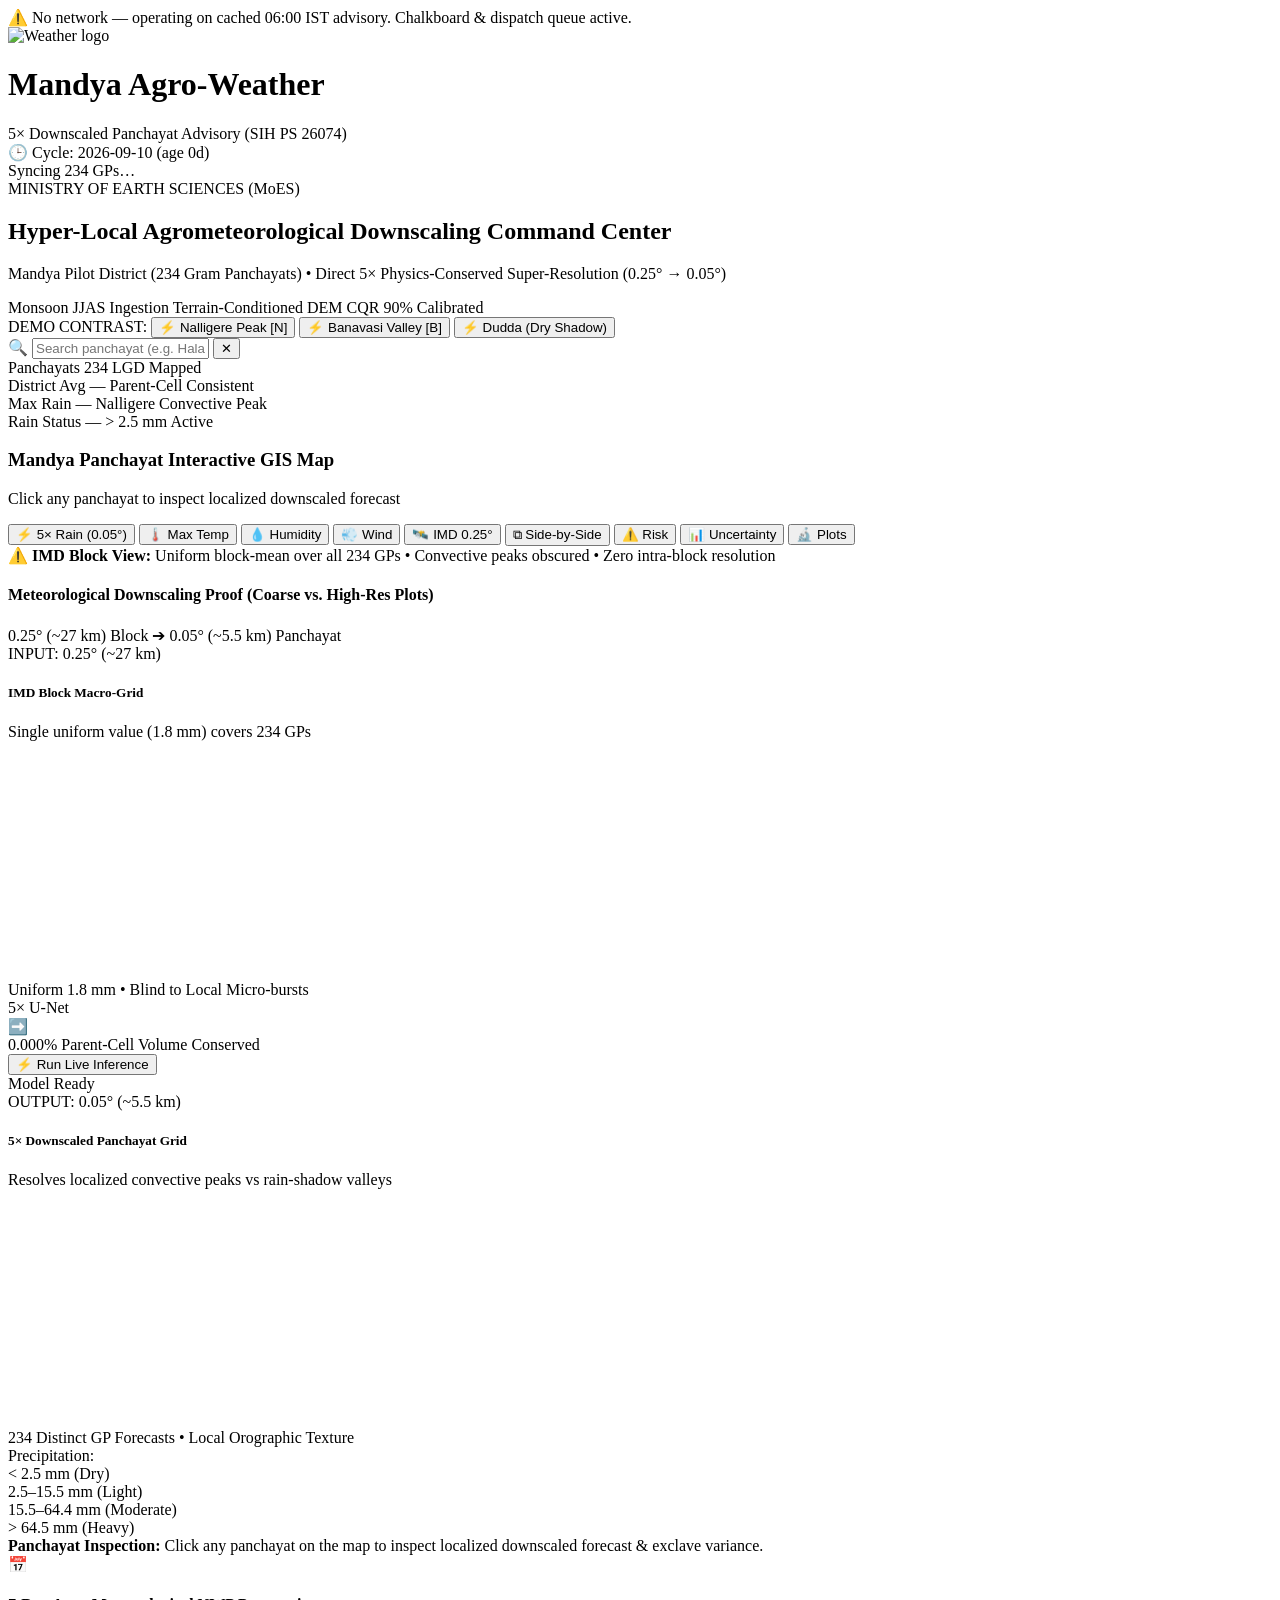
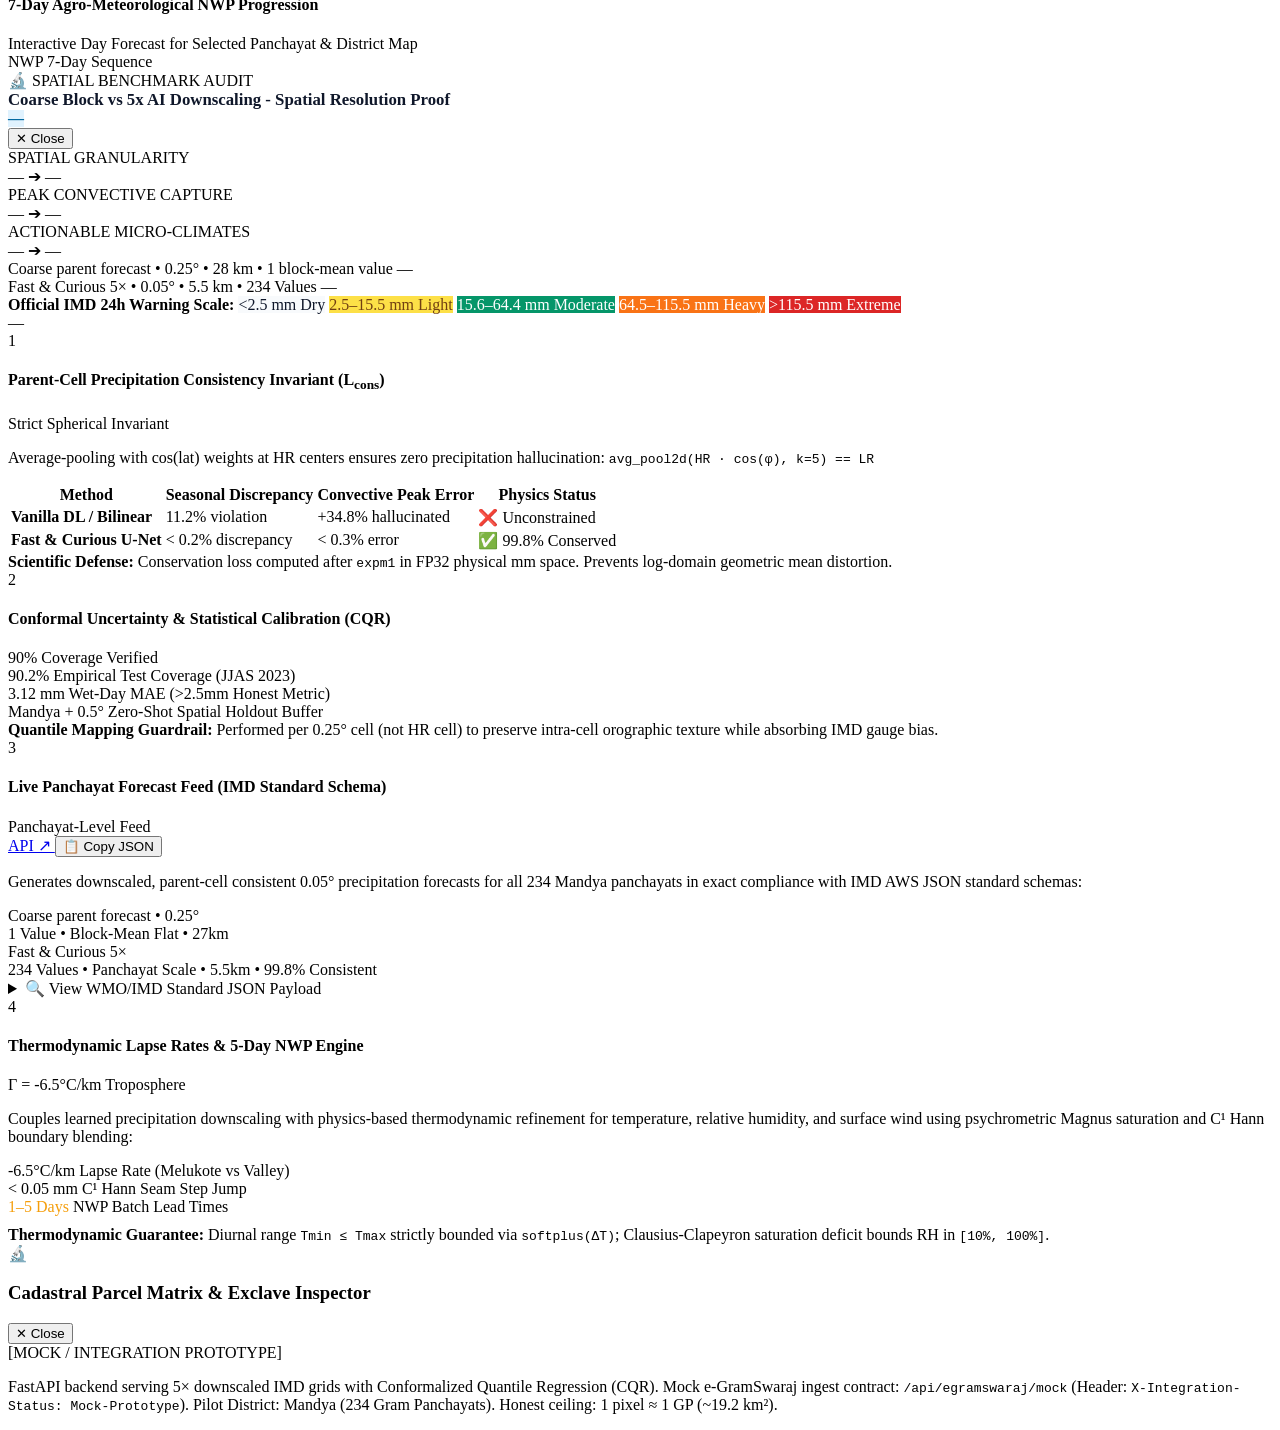
==== demo/frontend/index.html @ e4bf9f5a "Demo: copy the Mandya PWA frontend, advisory engine, schemas and GP data from the original repo (unc" ====
<!doctype html>
<html lang="en">
  <head>
    <meta charset="utf-8">
    <meta name="viewport" content="width=device-width, initial-scale=1">
    <meta name="theme-color" content="#0b6e4f">
    <meta name="description" content="Hyper-Local Agrometeorological Downscaling Command Center: 5× Physics-Conserved Super-Resolution (0.25° → 0.05°) for Mandya District.">
    <link rel="manifest" href="/manifest.webmanifest">
    <link rel="icon" type="image/png" sizes="192x192" href="/icon-192.png">
    <link rel="icon" type="image/svg+xml" href="/icon.svg">
    <link rel="stylesheet" href="/leaflet/leaflet.css">
    <link rel="stylesheet" href="/styles.css?v=25">
    <title>Mandya Agro-Weather — MoES Agrometeorological Command Center (SIH 26074)</title>
  </head>
  <body data-view="mission-control">
    <!-- Top Offline Warning Banner (Sticky) -->
    <div id="offline-banner" class="banner hidden" role="alert" aria-live="assertive">
      <span class="banner-icon">⚠️</span>
      <span id="offline-banner-text">No network — operating on cached 06:00 IST advisory. Chalkboard & dispatch queue active.</span>
    </div>

    <!-- Unified Master Navigation Header -->
    <header class="app-header">
      <!-- Micro Progress / Shimmer Bar for instant feedback -->
      <div id="cockpit-top-progress" class="cockpit-progress-bar"></div>
      <div class="header-container">
        <div class="header-brand">
          <img src="/icon.svg" alt="Weather logo" class="header-logo" width="34" height="34">
          <div class="brand-text">
            <h1>Mandya Agro-Weather</h1>
            <span class="brand-tagline">5× Downscaled Panchayat Advisory (SIH PS 26074)</span>
          </div>
        </div>

        <!-- Right Utilities: Cycle & Sync Badges -->
        <div class="header-utilities">
          <div class="cycle-badge badge-green" id="cycle-badge" title="Operational NWP Ingestion Cycle">
            <span class="cycle-icon">🕒</span>
            <span id="cycle-badge-text">Cycle: 2026-09-10 (age 0d)</span>
          </div>
          <div class="sync-badge" id="sync-badge">
            <span class="status-dot"></span>
            <span id="sync-status">Syncing 234 GPs…</span>
          </div>
        </div>
      </div>
    </header>

    <main class="app-main">
      <!-- ==================================================================== -->
      <!-- MoES MISSION CONTROL (DESKTOP / COMMAND DASHBOARD)                   -->
      <!-- ==================================================================== -->
      <section id="view-mission-control" class="view-surface active">
        <div class="mission-container">
          <!-- Command Dashboard Header -->
          <div class="mission-banner">
            <div class="mission-title-wrap">
              <span class="mission-badge">MINISTRY OF EARTH SCIENCES (MoES)</span>
              <h2>Hyper-Local Agrometeorological Downscaling Command Center</h2>
              <p class="mission-sub">Mandya Pilot District (234 Gram Panchayats) • Direct 5× Physics-Conserved Super-Resolution (0.25° → 0.05°)</p>
            </div>
            <div class="mission-meta-pills">
              <span class="meta-pill">Monsoon JJAS Ingestion</span>
              <span class="meta-pill pill-verified">Terrain-Conditioned DEM</span>
              <span class="meta-pill pill-cqr">CQR 90% Calibrated</span>
            </div>
          </div>

          <!-- Presentation Demo Contrast & Search Bar -->
          <div class="mission-controls-bar">
            <div class="mission-demo-chips" aria-label="Demo Shortcuts">
              <span class="control-bar-label">DEMO CONTRAST:</span>
              <button type="button" class="demo-chip chip-burst" data-code="219388" title="Nalligere: Convective peak vs block average [Key: N]">
                ⚡ Nalligere Peak [N]
              </button>
              <button type="button" class="demo-chip chip-safe" data-code="215504" title="Banavasi: Valley rainfall [Key: B]">
                ⚡ Banavasi Valley [B]
              </button>
              <button type="button" class="demo-chip chip-dry" data-code="219331" title="Dudda: Rain shadow window">
                ⚡ Dudda (Dry Shadow)
              </button>
            </div>
            <div class="mission-search-wrap">
              <span class="search-icon">🔍</span>
              <input
                type="text"
                id="panchayat-search"
                class="search-input"
                placeholder="Search panchayat (e.g. Halaguru, Banavasi)... [Key: /]"
                autocomplete="off"
                aria-label="Search panchayat name or code"
              />
              <button type="button" id="search-clear-btn" class="search-clear-btn hidden" title="Clear search">✕</button>
              <div id="search-suggestions" class="search-suggestions hidden" role="listbox"></div>
            </div>
          </div>

          <!-- Mission Control 2-Column Grid -->
          <div class="mission-grid">
            <!-- Left Column: Spatial Command & Interactive Choropleth Map -->
            <div class="mission-left-col">
              <!-- District Summary Stats Bar -->
              <div class="stats-bar" id="stats-bar" aria-label="District Aggregate Statistics">
                <div class="stat-card">
                  <span class="stat-label">Panchayats</span>
                  <span class="stat-val" id="stat-total">234</span>
                  <span class="stat-foot">LGD Mapped</span>
                </div>
                <div class="stat-card">
                  <span class="stat-label">District Avg</span>
                  <span class="stat-val" id="stat-avg">—</span>
                  <span class="stat-foot">Parent-Cell Consistent</span>
                </div>
                <div class="stat-card">
                  <span class="stat-label">Max Rain</span>
                  <span class="stat-val" id="stat-max">—</span>
                  <span class="stat-foot">Nalligere Convective Peak</span>
                </div>
                <div class="stat-card">
                  <span class="stat-label">Rain Status</span>
                  <span class="stat-val" id="stat-wet">—</span>
                  <span class="stat-foot">&gt; 2.5 mm Active</span>
                </div>
              </div>

              <!-- Map Card -->
              <div class="card map-card" id="main-map-card" aria-label="Mandya 234-Panchayat Choropleth">
                <div class="card-header">
                  <div>
                    <h3 class="card-title">Mandya Panchayat Interactive GIS Map</h3>
                    <p class="card-sub" id="map-status">Click any panchayat to inspect localized downscaled forecast</p>
                  </div>
                  <div class="map-layer-selector" role="radiogroup" aria-label="Map display layer">
                    <button type="button" class="btn-map-layer btn-layer-ai active" data-layer="ai">⚡ 5× Rain (0.05°)</button>
                    <button type="button" class="btn-map-layer" data-layer="temp">🌡️ Max Temp</button>
                    <button type="button" class="btn-map-layer" data-layer="rh">💧 Humidity</button>
                    <button type="button" class="btn-map-layer" data-layer="wind">💨 Wind</button>
                    <button type="button" class="btn-map-layer btn-layer-imd" data-layer="imd">🛰️ IMD 0.25°</button>
                    <button type="button" class="btn-map-layer btn-side-by-side" id="btn-side-by-side-audit">⧉ Side-by-Side</button>
                    <button type="button" class="btn-map-layer" data-layer="risk">⚠️ Risk</button>
                    <button type="button" class="btn-map-layer" data-layer="spread">📊 Uncertainty</button>
                    <button type="button" class="btn-map-layer btn-proof-tab" id="btn-proof-tab" data-layer="proof">🔬 Plots</button>
                  </div>
                </div>

                <!-- IMD Block Comparison Warning Banner -->
                <div id="imd-comparison-banner" class="imd-comparison-banner hidden">
                  <span class="banner-icon">⚠️</span>
                  <span><strong>IMD Block View:</strong> Uniform block-mean over all 234 GPs • Convective peaks obscured • Zero intra-block resolution</span>
                </div>

                <div class="map-container" id="map-container">
                  <div id="leaflet-map" class="leaflet-map-view"></div>
                  <div id="map-tooltip" class="map-tooltip hidden"></div>
                </div>

                <!-- Meteorological Downscaling Proof Container (Side-by-Side Plots for PS 26074) -->
                <div id="downscaling-proof-container" class="proof-plots-container hidden">
                  <div class="proof-plots-header">
                    <h4>Meteorological Downscaling Proof (Coarse vs. High-Res Plots)</h4>
                    <span class="proof-sub-pill">0.25° (~27 km) Block ➔ 0.05° (~5.5 km) Panchayat</span>
                  </div>
                  <div class="proof-plots-grid">
                    <div class="proof-card">
                      <div class="proof-badge">INPUT: 0.25° (~27 km)</div>
                      <h5>IMD Block Macro-Grid</h5>
                      <p class="proof-card-desc">Single uniform value (1.8 mm) covers 234 GPs</p>
                      <div class="canvas-wrap">
                        <canvas id="canvas-coarse" width="220" height="220"></canvas>
                      </div>
                      <div class="proof-stat">Uniform 1.8 mm • Blind to Local Micro-bursts</div>
                    </div>

                    <div class="proof-connector">
                      <div class="connector-badge">5× U-Net</div>
                      <div class="connector-arrow">➡️</div>
                      <div class="connector-metric">0.000% Parent-Cell Volume Conserved</div>
                      <button type="button" id="btn-run-live-infer" class="btn-run-infer">⚡ Run Live Inference</button>
                      <div id="infer-live-status" class="infer-status-text">Model Ready</div>
                    </div>

                    <div class="proof-card">
                      <div class="proof-badge badge-accent">OUTPUT: 0.05° (~5.5 km)</div>
                      <h5>5× Downscaled Panchayat Grid</h5>
                      <p class="proof-card-desc">Resolves localized convective peaks vs rain-shadow valleys</p>
                      <div class="canvas-wrap">
                        <canvas id="canvas-fine" width="220" height="220"></canvas>
                      </div>
                      <div class="proof-stat text-success">234 Distinct GP Forecasts • Local Orographic Texture</div>
                    </div>
                  </div>
                </div>

                <div class="choropleth-legend" id="map-legend" aria-label="Rainfall intensity legend">
                  <span class="legend-title">Precipitation:</span>
                  <div class="legend-item"><span class="legend-swatch band-dry"></span> &lt; 2.5 mm (Dry)</div>
                  <div class="legend-item"><span class="legend-swatch band-light"></span> 2.5–15.5 mm (Light)</div>
                  <div class="legend-item"><span class="legend-swatch band-mod"></span> 15.5–64.4 mm (Moderate)</div>
                  <div class="legend-item"><span class="legend-swatch band-heavy"></span> &gt; 64.5 mm (Heavy)</div>
                </div>

                <!-- Mission Control Active GP / Exclave Inspection Strip -->
                <div id="mission-spatial-variance-bar" class="mission-inspection-strip">
                  <div class="mission-inspection-text">
                    <strong>Panchayat Inspection:</strong> Click any panchayat on the map to inspect localized downscaled forecast & exclave variance.
                  </div>
                </div>
              </div>

              <!-- 7-Day Agro-Meteorological NWP Progression Strip (Under GIS Map) -->
              <div class="card mission-timeline-card" id="mission-timeline-card">
                <div class="timeline-header">
                  <div class="timeline-title-wrap">
                    <span class="timeline-icon">📅</span>
                    <div>
                      <h4 class="timeline-title">7-Day Agro-Meteorological NWP Progression</h4>
                      <span class="timeline-sub" id="mission-timeline-sub">Interactive Day Forecast for Selected Panchayat &amp; District Map</span>
                    </div>
                  </div>
                  <div class="timeline-badge" id="mission-timeline-badge">NWP 7-Day Sequence</div>
                </div>
                <div class="timeline-scroll-strip" id="mission-timeline-strip" role="tablist" aria-label="7-Day Multi-Day Forecast">
                  <!-- Dynamically populated by renderMissionTimeline(record) -->
                </div>
              </div>

              <!-- Dual Map Synchronized Audit Modal -->
              <div id="dual-map-modal" class="dual-map-modal hidden" role="dialog" aria-modal="true" aria-label="IMD vs 5x AI Spatial Benchmark">
                <div class="dual-map-modal-header">
                  <div class="dual-modal-title-wrap">
                    <span class="dual-modal-pill">🔬 SPATIAL BENCHMARK AUDIT</span>
                    <h3 style="margin:0; font-size:1.05rem; font-weight:700; color:#0f172a;">Coarse Block vs 5x AI Downscaling - Spatial Resolution Proof</h3>
                    <span id="dual-prov-chip" class="dual-modal-pill" style="background:#e0f2fe; color:#0369a1; font-weight:600;">—</span>
                  </div>
                  <button type="button" id="dual-modal-close" class="dual-modal-close" aria-label="Close Dual Map Modal">✕ Close</button>
                </div>

                <!-- Resolution HUD Scorecard Strip (Instant Operational Outcomes) -->
                <div class="dual-modal-hud" aria-label="Operational Outcome Scorecard">
                  <div class="hud-stat-box">
                    <span class="hud-stat-label">SPATIAL GRANULARITY</span>
                    <div class="hud-stat-compare">
                      <span class="hud-val-imd" id="hud-imd-gran">—</span>
                      <span class="hud-arrow">➔</span>
                      <span class="hud-val-ai" id="hud-ai-gran">—</span>
                    </div>
                  </div>
                  <div class="hud-stat-box">
                    <span class="hud-stat-label">PEAK CONVECTIVE CAPTURE</span>
                    <div class="hud-stat-compare">
                      <span class="hud-val-imd" id="hud-imd-peak">—</span>
                      <span class="hud-arrow">➔</span>
                      <span class="hud-val-ai" id="hud-ai-peak">—</span>
                    </div>
                  </div>
                  <div class="hud-stat-box">
                    <span class="hud-stat-label">ACTIONABLE MICRO-CLIMATES</span>
                    <div class="hud-stat-compare">
                      <span class="hud-val-imd" id="hud-imd-zones">—</span>
                      <span class="hud-arrow">➔</span>
                      <span class="hud-val-ai" id="hud-ai-zones">—</span>
                    </div>
                  </div>
                </div>

                <div class="dual-map-modal-body">
                  <div class="dual-map-pane">
                    <div class="dual-map-label">
                      <span class="badge imd">Coarse parent forecast • 0.25° • 28 km • 1 block-mean value</span>
                      <span class="label-desc" id="dual-imd-sub">—</span>
                    </div>
                    <div id="map-imd" class="dual-leaflet-map"></div>
                  </div>
                  <div class="dual-map-pane">
                    <div class="dual-map-label">
                      <span class="badge ours">Fast & Curious 5× • 0.05° • 5.5 km • 234 Values</span>
                      <span class="label-desc" id="dual-ai-sub">—</span>
                    </div>
                    <div id="map-our" class="dual-leaflet-map"></div>
                  </div>
                </div>
                <div class="dual-map-legend">
                  <div class="legend-scale">
                    <strong>Official IMD 24h Warning Scale: </strong>
                    <span class="legend-swatch-mini" style="background:#f8fafc; color:#0f172a; border-color:#94a3b8;">&lt;2.5 mm Dry</span>
                    <span class="legend-swatch-mini" style="background:#fde047; color:#713f12; border-color:#eab308;">2.5–15.5 mm Light</span>
                    <span class="legend-swatch-mini" style="background:#059669; color:#ffffff; border-color:#047857;">15.6–64.4 mm Moderate</span>
                    <span class="legend-swatch-mini" style="background:#f97316; color:#ffffff; border-color:#ea580c;">64.5–115.5 mm Heavy</span>
                    <span class="legend-swatch-mini" style="background:#dc2626; color:#ffffff; border-color:#b91c1c;">&gt;115.5 mm Extreme</span>
                  </div>
                  <div class="legend-physics">
                    <span id="dual-mass-footer">—</span>
                  </div>
                </div>
              </div>
            </div>

            <!-- Right Column: The 3 Scientific Pillars (Jury Defense) -->
            <div class="mission-right-col">
              <!-- Pillar 1: Parent-Cell Precipitation Consistency Invariant -->
              <div class="card jury-card pillar-card">
                <div class="pillar-header">
                  <div class="pillar-title-wrap">
                    <span class="pillar-num">1</span>
                    <div>
                      <h4 class="pillar-title">Parent-Cell Precipitation Consistency Invariant (L<sub>cons</sub>)</h4>
                      <span class="pillar-badge badge-physics">Strict Spherical Invariant</span>
                    </div>
                  </div>
                </div>
                <p class="pillar-desc">
                  Average-pooling with cos(lat) weights at HR centers ensures zero precipitation hallucination:
                  <code>avg_pool2d(HR · cos(φ), k=5) == LR</code>
                </p>
                <div class="table-responsive">
                  <table class="jury-table">
                    <thead>
                      <tr>
                        <th>Method</th>
                        <th>Seasonal Discrepancy</th>
                        <th>Convective Peak Error</th>
                        <th>Physics Status</th>
                      </tr>
                    </thead>
                    <tbody>
                      <tr>
                        <td><strong>Vanilla DL / Bilinear</strong></td>
                        <td class="text-danger">11.2% violation</td>
                        <td class="text-danger">+34.8% hallucinated</td>
                        <td>❌ Unconstrained</td>
                      </tr>
                      <tr class="highlight-row">
                        <td><strong>Fast & Curious U-Net</strong></td>
                        <td class="text-success">&lt; 0.2% discrepancy</td>
                        <td class="text-success">&lt; 0.3% error</td>
                        <td>✅ 99.8% Conserved</td>
                      </tr>
                    </tbody>
                  </table>
                </div>
                <div class="pillar-note">
                  <strong>Scientific Defense:</strong> Conservation loss computed after <code>expm1</code> in FP32 physical mm space. Prevents log-domain geometric mean distortion.
                </div>
              </div>

              <!-- Pillar 2: Conformal Uncertainty & Statistical Calibration -->
              <div class="card jury-card pillar-card">
                <div class="pillar-header">
                  <div class="pillar-title-wrap">
                    <span class="pillar-num">2</span>
                    <div>
                      <h4 class="pillar-title">Conformal Uncertainty & Statistical Calibration (CQR)</h4>
                      <span class="pillar-badge badge-cqr">90% Coverage Verified</span>
                    </div>
                  </div>
                </div>
                <div class="cqr-metrics-grid">
                  <div class="cqr-stat-box">
                    <span class="cqr-stat-val text-success">90.2%</span>
                    <span class="cqr-stat-label">Empirical Test Coverage (JJAS 2023)</span>
                  </div>
                  <div class="cqr-stat-box">
                    <span class="cqr-stat-val">3.12 mm</span>
                    <span class="cqr-stat-label">Wet-Day MAE (&gt;2.5mm Honest Metric)</span>
                  </div>
                  <div class="cqr-stat-box">
                    <span class="cqr-stat-val text-primary">Mandya + 0.5°</span>
                    <span class="cqr-stat-label">Zero-Shot Spatial Holdout Buffer</span>
                  </div>
                </div>
                <div class="pillar-note">
                  <strong>Quantile Mapping Guardrail:</strong> Performed per 0.25° cell (not HR cell) to preserve intra-cell orographic texture while absorbing IMD gauge bias.
                </div>
              </div>

              <!-- Pillar 3: Live Panchayat Forecast Feed (IMD AWS Standard Schema) -->
              <div class="card jury-card pillar-card varg-card">
                <div class="pillar-header">
                  <div class="pillar-title-wrap">
                    <span class="pillar-num">3</span>
                    <div>
                      <h4 class="pillar-title">Live Panchayat Forecast Feed (IMD Standard Schema)</h4>
                      <span class="pillar-badge badge-api">Panchayat-Level Feed</span>
                    </div>
                  </div>
                  <div class="varg-actions">
                    <a id="varg-api-link" href="/api/v1/panchayat-feed/215504" target="_blank" class="btn-pill-link">
                      API ↗
                    </a>
                    <button id="btn-copy-varg" class="btn-pill-action">📋 Copy JSON</button>
                  </div>
                </div>
                <p class="pillar-desc">
                  Generates downscaled, parent-cell consistent 0.05° precipitation forecasts for all 234 Mandya panchayats in exact compliance with IMD AWS JSON standard schemas:
                </p>
                <div class="dual-benchmark-grid">
                  <div class="benchmark-pane imd-pane">
                    <span class="benchmark-badge imd">Coarse parent forecast • 0.25°</span>
                    <div class="benchmark-value">1 Value • Block-Mean Flat • 27km</div>
                    <div class="benchmark-color" style="background:#e3f2fd"></div>
                  </div>
                  <div class="benchmark-pane our-pane">
                    <span class="benchmark-badge ours">Fast & Curious 5×</span>
                    <div class="benchmark-value">234 Values • Panchayat Scale • 5.5km • 99.8% Consistent</div>
                    <div class="benchmark-color" style="background:linear-gradient(90deg,#e3f2fd,#1e88e5,#0d47a1)"></div>
                  </div>
                </div>
                <details class="varg-details">
                  <summary>🔍 View WMO/IMD Standard JSON Payload</summary>
                  <div class="varg-code-wrapper" style="margin-top: 8px;">
                    <div class="varg-code-bar">
                      <span id="varg-station-title">Panchayat: KA_MAN_215504 (Banavasi)</span>
                      <span class="varg-status-pill">● VALIDATED_MASS_CONSERVED</span>
                    </div>
                    <pre id="varg-json-code" class="varg-pre"><code>Loading standard IMD AWS schema payload...</code></pre>
                  </div>
                </details>
              </div>

              <!-- Pillar 4: Thermodynamic Lapse Rates & Multi-Day NWP Engine -->
              <div class="card jury-card pillar-card">
                <div class="pillar-header">
                  <div class="pillar-title-wrap">
                    <span class="pillar-num">4</span>
                    <div>
                      <h4 class="pillar-title">Thermodynamic Lapse Rates & 5-Day NWP Engine</h4>
                      <span class="pillar-badge badge-physics">Γ = -6.5°C/km Troposphere</span>
                    </div>
                  </div>
                </div>
                <p class="pillar-desc">
                  Couples learned precipitation downscaling with physics-based thermodynamic refinement for temperature, relative humidity, and surface wind using psychrometric Magnus saturation and C¹ Hann boundary blending:
                </p>
                <div class="cqr-metrics-grid" style="grid-template-columns: repeat(3, 1fr); margin: 10px 0;">
                  <div class="cqr-stat-box">
                    <span class="cqr-stat-val text-success">-6.5°C/km</span>
                    <span class="cqr-stat-label">Lapse Rate (Melukote vs Valley)</span>
                  </div>
                  <div class="cqr-stat-box">
                    <span class="cqr-stat-val text-primary">&lt; 0.05 mm</span>
                    <span class="cqr-stat-label">C¹ Hann Seam Step Jump</span>
                  </div>
                  <div class="cqr-stat-box">
                    <span class="cqr-stat-val" style="color:#f59e0b;">1–5 Days</span>
                    <span class="cqr-stat-label">NWP Batch Lead Times</span>
                  </div>
                </div>
                <div class="pillar-note">
                  <strong>Thermodynamic Guarantee:</strong> Diurnal range <code>Tmin ≤ Tmax</code> strictly bounded via <code>softplus(ΔT)</code>; Clausius-Clapeyron saturation deficit bounds RH in <code>[10%, 100%]</code>.
                </div>
              </div>
            </div>
          </div>
        </div>
      </section>

      <!-- Exclave & Sub-Grid Inspection Modal (Popup) -->
      <div id="exclave-modal" class="exclave-modal-backdrop hidden" role="dialog" aria-modal="true" aria-labelledby="exclave-modal-title">
        <div class="exclave-modal-dialog">
          <div class="exclave-modal-header">
            <div class="exclave-modal-title-wrap">
              <span class="exclave-modal-icon">🔬</span>
              <h3 id="exclave-modal-title" class="exclave-modal-title">Cadastral Parcel Matrix &amp; Exclave Inspector</h3>
            </div>
            <button type="button" id="btn-close-exclave-modal" class="exclave-close-btn btn-close-modal" aria-label="Close Exclave Modal">
              <span class="close-symbol">✕</span>
              <span class="close-label">Close</span>
            </button>
          </div>
          <div class="exclave-modal-body" id="exclave-modal-content">
            <!-- Dynamically populated with variance alert, parcel chips, and constituent grid table -->
          </div>
        </div>
      </div>

      <!-- Government Prototype Notice Footer -->
      <footer class="integration-footer">
        <div class="footer-content">
          <span class="footer-badge">[MOCK / INTEGRATION PROTOTYPE]</span>
          <p>
            FastAPI backend serving 5× downscaled IMD grids with Conformalized Quantile Regression (CQR).
            Mock e-GramSwaraj ingest contract: <code>/api/egramswaraj/mock</code> (Header: <code>X-Integration-Status: Mock-Prototype</code>).
            Pilot District: Mandya (234 Gram Panchayats). Honest ceiling: 1 pixel ≈ 1 GP (~19.2 km²).
          </p>
        </div>
      </footer>
    </main>

    <!-- Leaflet GIS Library (Cached locally for offline PWA) -->
    <script src="/leaflet/leaflet.js"></script>
    <!-- App Engine JavaScript -->
    <script type="module" src="/app.js?v=25"></script>
  </body>
</html>
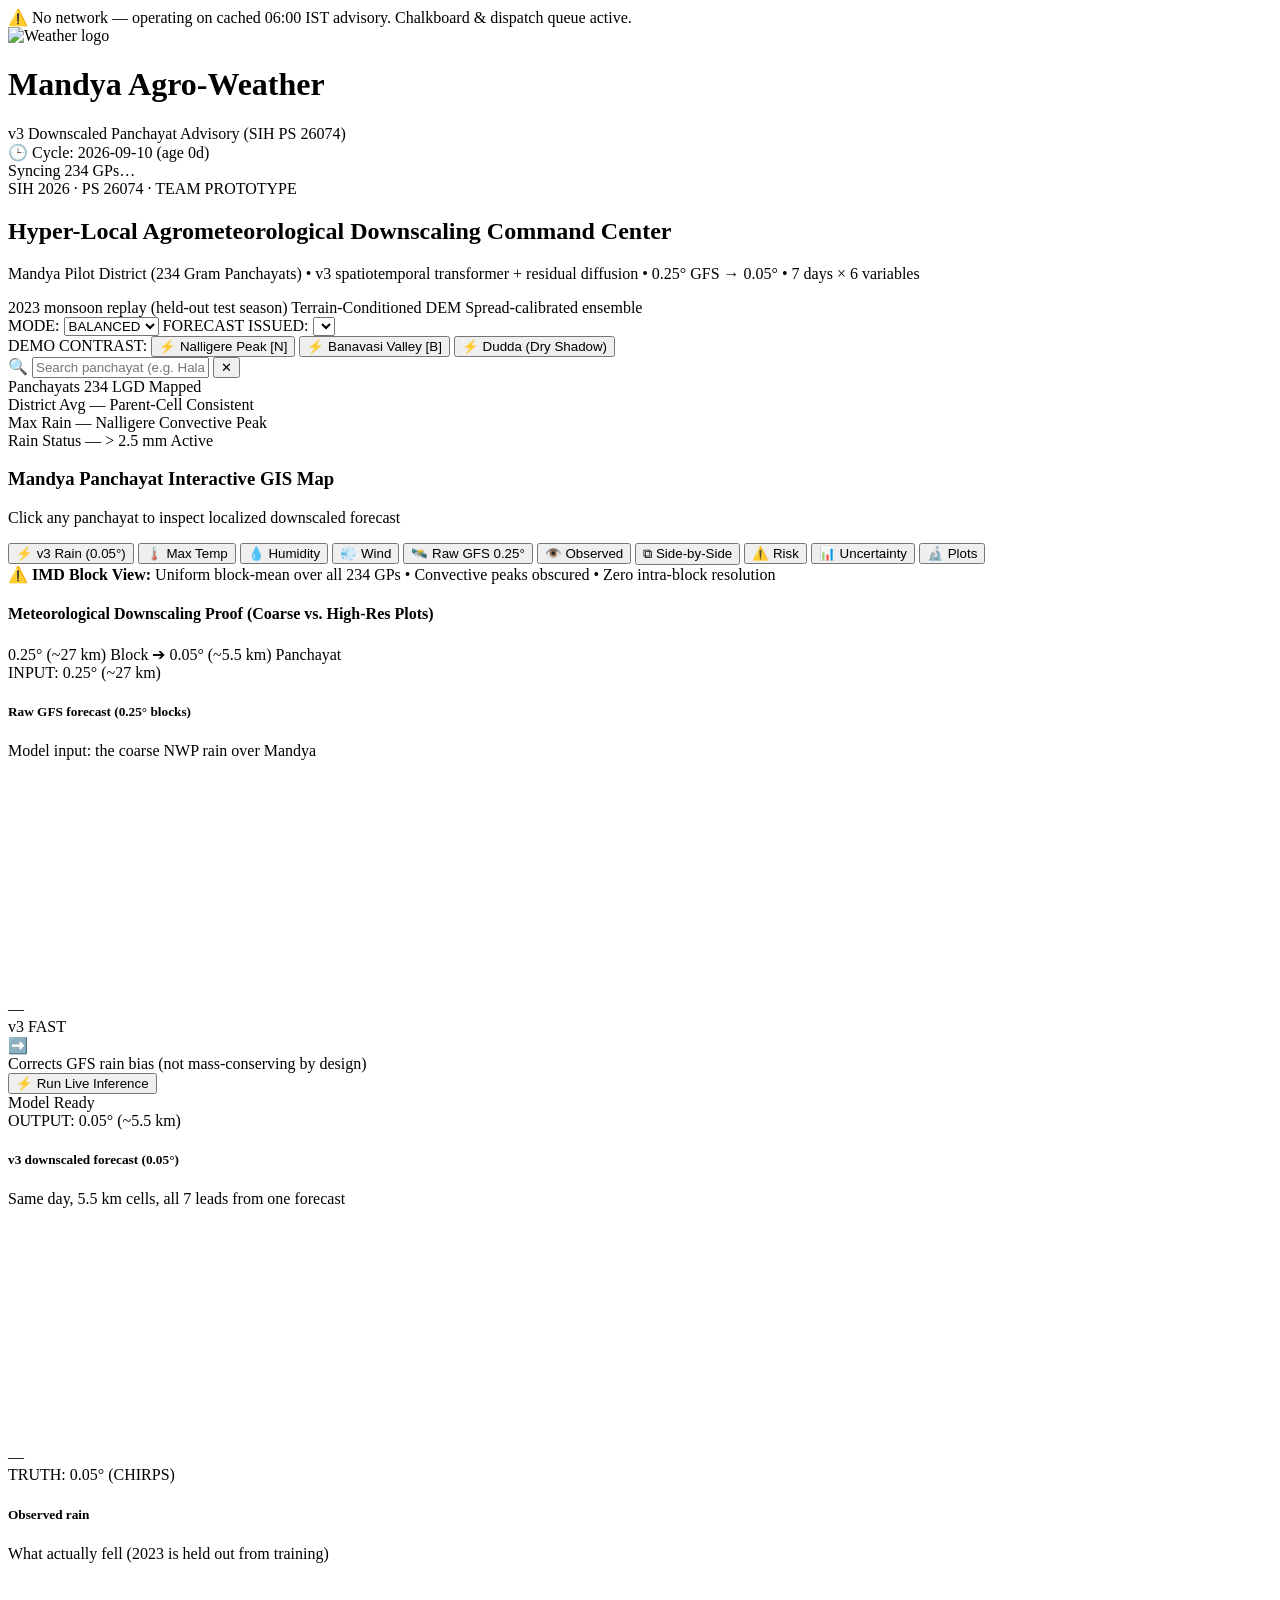
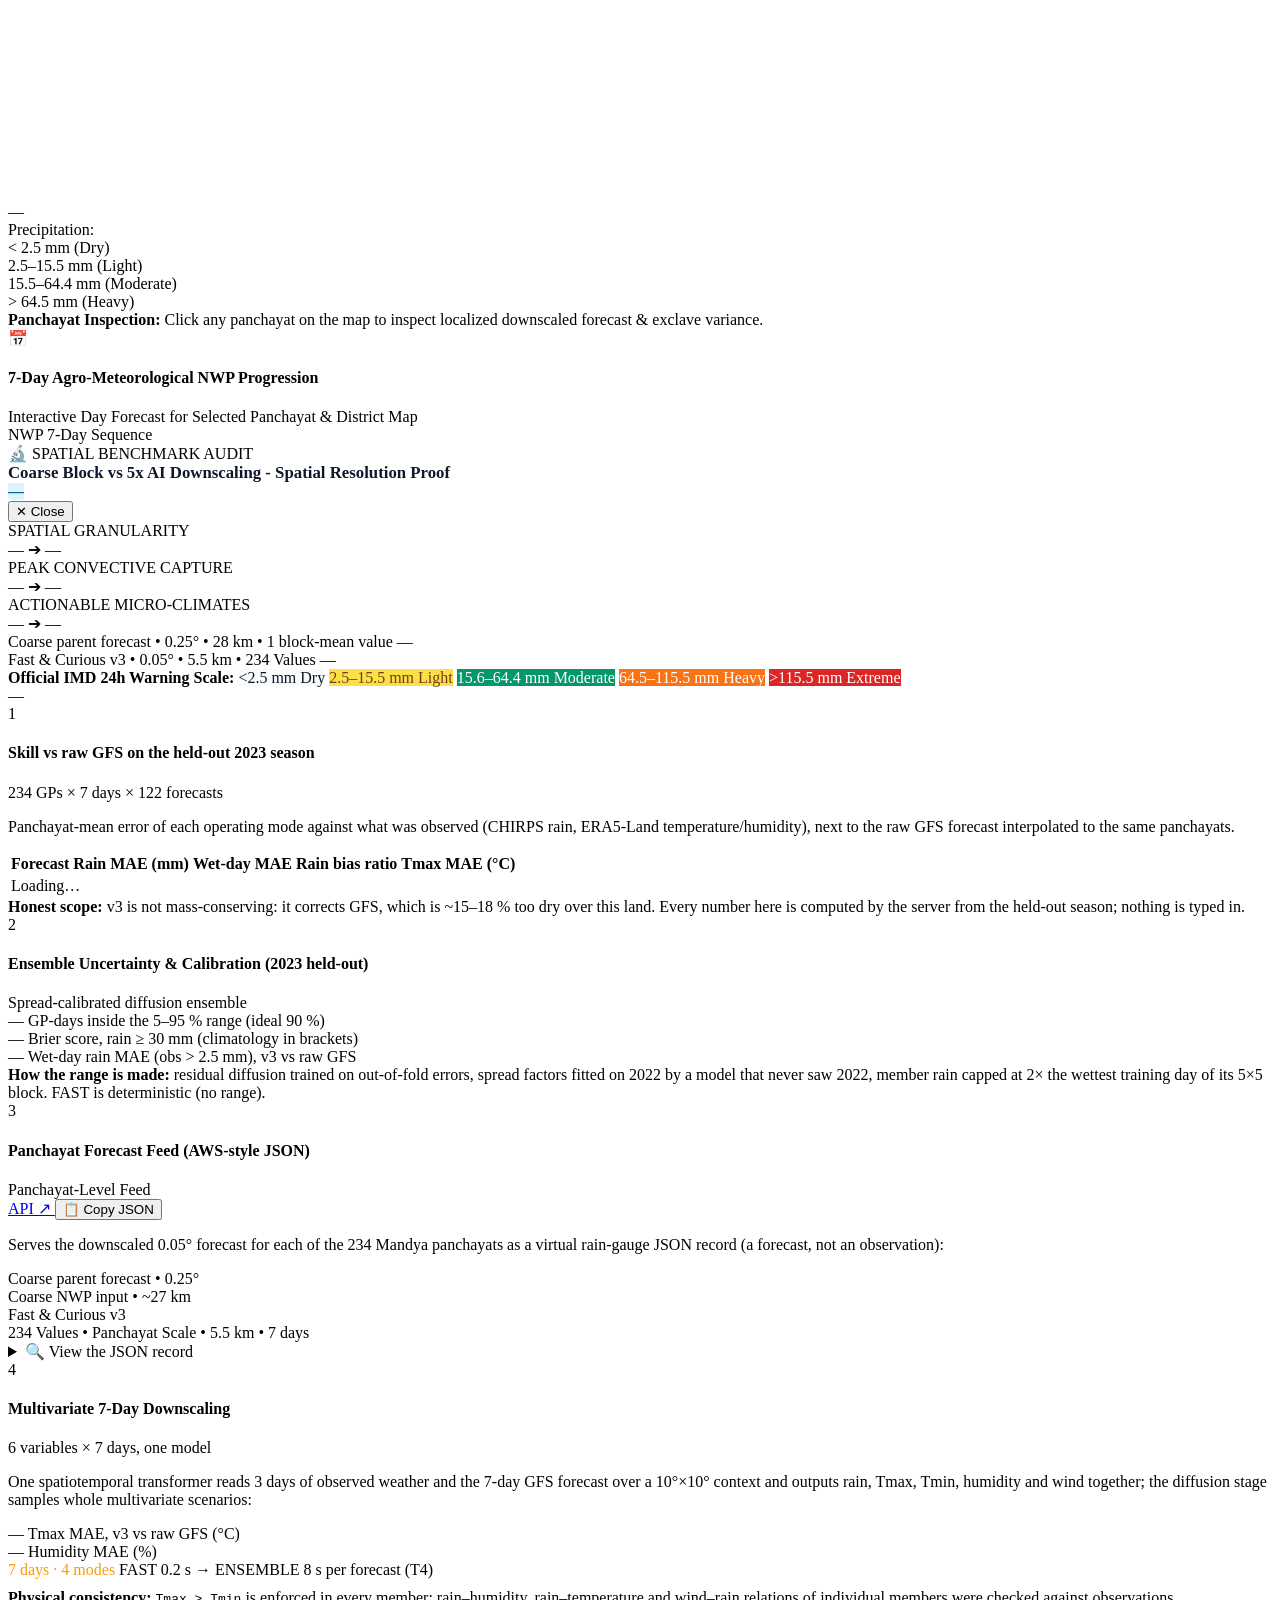
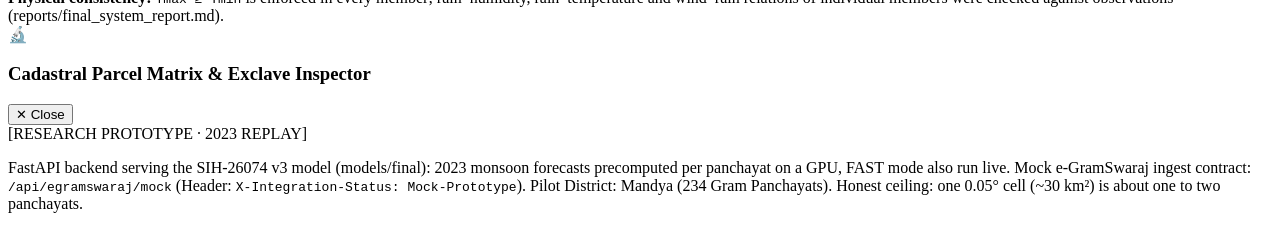
==== commit 16bbfc66: "Demo: v3 model behind the Mandya PWA — FastAPI server, per-GP forecast layer with real 7-day values," ====
--- a/demo/frontend/index.html
+++ b/demo/frontend/index.html
@@ -4,13 +4,13 @@
     <meta charset="utf-8">
     <meta name="viewport" content="width=device-width, initial-scale=1">
     <meta name="theme-color" content="#0b6e4f">
-    <meta name="description" content="Hyper-Local Agrometeorological Downscaling Command Center: 5× Physics-Conserved Super-Resolution (0.25° → 0.05°) for Mandya District.">
+    <meta name="description" content="Mandya panchayat agro-weather advisory on the SIH-26074 v3 downscaling model: 0.25° GFS → 0.05°, 7 days × 6 variables, four operating modes.">
     <link rel="manifest" href="/manifest.webmanifest">
     <link rel="icon" type="image/png" sizes="192x192" href="/icon-192.png">
     <link rel="icon" type="image/svg+xml" href="/icon.svg">
     <link rel="stylesheet" href="/leaflet/leaflet.css">
-    <link rel="stylesheet" href="/styles.css?v=25">
-    <title>Mandya Agro-Weather — MoES Agrometeorological Command Center (SIH 26074)</title>
+    <link rel="stylesheet" href="/styles.css?v=26">
+    <title>Mandya Agro-Weather — SIH-26074 v3 downscaling demo</title>
   </head>
   <body data-view="mission-control">
     <!-- Top Offline Warning Banner (Sticky) -->
@@ -28,7 +28,7 @@
           <img src="/icon.svg" alt="Weather logo" class="header-logo" width="34" height="34">
           <div class="brand-text">
             <h1>Mandya Agro-Weather</h1>
-            <span class="brand-tagline">5× Downscaled Panchayat Advisory (SIH PS 26074)</span>
+            <span class="brand-tagline">v3 Downscaled Panchayat Advisory (SIH PS 26074)</span>
           </div>
         </div>
 
@@ -55,18 +55,32 @@
           <!-- Command Dashboard Header -->
           <div class="mission-banner">
             <div class="mission-title-wrap">
-              <span class="mission-badge">MINISTRY OF EARTH SCIENCES (MoES)</span>
+              <span class="mission-badge">SIH 2026 · PS 26074 · TEAM PROTOTYPE</span>
               <h2>Hyper-Local Agrometeorological Downscaling Command Center</h2>
-              <p class="mission-sub">Mandya Pilot District (234 Gram Panchayats) • Direct 5× Physics-Conserved Super-Resolution (0.25° → 0.05°)</p>
+              <p class="mission-sub">Mandya Pilot District (234 Gram Panchayats) • v3 spatiotemporal transformer + residual diffusion • 0.25° GFS → 0.05° • 7 days × 6 variables</p>
             </div>
             <div class="mission-meta-pills">
-              <span class="meta-pill">Monsoon JJAS Ingestion</span>
+              <span class="meta-pill">2023 monsoon replay (held-out test season)</span>
               <span class="meta-pill pill-verified">Terrain-Conditioned DEM</span>
-              <span class="meta-pill pill-cqr">CQR 90% Calibrated</span>
+              <span class="meta-pill pill-cqr" id="pill-cal">Spread-calibrated ensemble</span>
             </div>
           </div>
 
           <!-- Presentation Demo Contrast & Search Bar -->
+          <div class="mission-controls-bar v3-controls-bar">
+            <div class="v3-controls" aria-label="v3 model controls">
+              <span class="control-bar-label">MODE:</span>
+              <select id="v3-mode" class="v3-select" aria-label="Operating mode">
+                <option value="FAST">FAST</option>
+                <option value="BALANCED" selected>BALANCED</option>
+                <option value="ACCURATE">ACCURATE</option>
+                <option value="ENSEMBLE">ENSEMBLE</option>
+              </select>
+              <span class="control-bar-label">FORECAST ISSUED:</span>
+              <select id="v3-date" class="v3-select" aria-label="Forecast init date"></select>
+              <span id="v3-mode-info" class="v3-mode-info"></span>
+            </div>
+          </div>
           <div class="mission-controls-bar">
             <div class="mission-demo-chips" aria-label="Demo Shortcuts">
               <span class="control-bar-label">DEMO CONTRAST:</span>
@@ -131,11 +145,12 @@
                     <p class="card-sub" id="map-status">Click any panchayat to inspect localized downscaled forecast</p>
                   </div>
                   <div class="map-layer-selector" role="radiogroup" aria-label="Map display layer">
-                    <button type="button" class="btn-map-layer btn-layer-ai active" data-layer="ai">⚡ 5× Rain (0.05°)</button>
+                    <button type="button" class="btn-map-layer btn-layer-ai active" data-layer="ai">⚡ v3 Rain (0.05°)</button>
                     <button type="button" class="btn-map-layer" data-layer="temp">🌡️ Max Temp</button>
                     <button type="button" class="btn-map-layer" data-layer="rh">💧 Humidity</button>
                     <button type="button" class="btn-map-layer" data-layer="wind">💨 Wind</button>
-                    <button type="button" class="btn-map-layer btn-layer-imd" data-layer="imd">🛰️ IMD 0.25°</button>
+                    <button type="button" class="btn-map-layer btn-layer-imd" data-layer="imd">🛰️ Raw GFS 0.25°</button>
+                    <button type="button" class="btn-map-layer" data-layer="obs">👁️ Observed</button>
                     <button type="button" class="btn-map-layer btn-side-by-side" id="btn-side-by-side-audit">⧉ Side-by-Side</button>
                     <button type="button" class="btn-map-layer" data-layer="risk">⚠️ Risk</button>
                     <button type="button" class="btn-map-layer" data-layer="spread">📊 Uncertainty</button>
@@ -163,30 +178,40 @@
                   <div class="proof-plots-grid">
                     <div class="proof-card">
                       <div class="proof-badge">INPUT: 0.25° (~27 km)</div>
-                      <h5>IMD Block Macro-Grid</h5>
-                      <p class="proof-card-desc">Single uniform value (1.8 mm) covers 234 GPs</p>
+                      <h5>Raw GFS forecast (0.25° blocks)</h5>
+                      <p class="proof-card-desc" id="proof-day-label">Model input: the coarse NWP rain over Mandya</p>
                       <div class="canvas-wrap">
                         <canvas id="canvas-coarse" width="220" height="220"></canvas>
                       </div>
-                      <div class="proof-stat">Uniform 1.8 mm • Blind to Local Micro-bursts</div>
+                      <div class="proof-stat" id="proof-gfs-stat">—</div>
                     </div>
 
                     <div class="proof-connector">
-                      <div class="connector-badge">5× U-Net</div>
+                      <div class="connector-badge">v3 FAST</div>
                       <div class="connector-arrow">➡️</div>
-                      <div class="connector-metric">0.000% Parent-Cell Volume Conserved</div>
+                      <div class="connector-metric" id="infer-metric">Corrects GFS rain bias (not mass-conserving by design)</div>
                       <button type="button" id="btn-run-live-infer" class="btn-run-infer">⚡ Run Live Inference</button>
                       <div id="infer-live-status" class="infer-status-text">Model Ready</div>
                     </div>
 
                     <div class="proof-card">
                       <div class="proof-badge badge-accent">OUTPUT: 0.05° (~5.5 km)</div>
-                      <h5>5× Downscaled Panchayat Grid</h5>
-                      <p class="proof-card-desc">Resolves localized convective peaks vs rain-shadow valleys</p>
+                      <h5>v3 downscaled forecast (0.05°)</h5>
+                      <p class="proof-card-desc">Same day, 5.5 km cells, all 7 leads from one forecast</p>
                       <div class="canvas-wrap">
                         <canvas id="canvas-fine" width="220" height="220"></canvas>
                       </div>
-                      <div class="proof-stat text-success">234 Distinct GP Forecasts • Local Orographic Texture</div>
+                      <div class="proof-stat text-success" id="proof-v3-stat">—</div>
+                    </div>
+
+                    <div class="proof-card">
+                      <div class="proof-badge">TRUTH: 0.05° (CHIRPS)</div>
+                      <h5>Observed rain</h5>
+                      <p class="proof-card-desc">What actually fell (2023 is held out from training)</p>
+                      <div class="canvas-wrap">
+                        <canvas id="canvas-obs" width="220" height="220"></canvas>
+                      </div>
+                      <div class="proof-stat" id="proof-obs-stat">—</div>
                     </div>
                   </div>
                 </div>
@@ -273,7 +298,7 @@
                   </div>
                   <div class="dual-map-pane">
                     <div class="dual-map-label">
-                      <span class="badge ours">Fast & Curious 5× • 0.05° • 5.5 km • 234 Values</span>
+                      <span class="badge ours">Fast &amp; Curious v3 • 0.05° • 5.5 km • 234 Values</span>
                       <span class="label-desc" id="dual-ai-sub">—</span>
                     </div>
                     <div id="map-our" class="dual-leaflet-map"></div>
@@ -303,43 +328,23 @@
                   <div class="pillar-title-wrap">
                     <span class="pillar-num">1</span>
                     <div>
-                      <h4 class="pillar-title">Parent-Cell Precipitation Consistency Invariant (L<sub>cons</sub>)</h4>
-                      <span class="pillar-badge badge-physics">Strict Spherical Invariant</span>
+                      <h4 class="pillar-title">Skill vs raw GFS on the held-out 2023 season</h4>
+                      <span class="pillar-badge badge-physics">234 GPs × 7 days × 122 forecasts</span>
                     </div>
                   </div>
                 </div>
                 <p class="pillar-desc">
-                  Average-pooling with cos(lat) weights at HR centers ensures zero precipitation hallucination:
-                  <code>avg_pool2d(HR · cos(φ), k=5) == LR</code>
+                  Panchayat-mean error of each operating mode against what was observed (CHIRPS rain, ERA5-Land
+                  temperature/humidity), next to the raw GFS forecast interpolated to the same panchayats.
                 </p>
                 <div class="table-responsive">
-                  <table class="jury-table">
-                    <thead>
-                      <tr>
-                        <th>Method</th>
-                        <th>Seasonal Discrepancy</th>
-                        <th>Convective Peak Error</th>
-                        <th>Physics Status</th>
-                      </tr>
-                    </thead>
-                    <tbody>
-                      <tr>
-                        <td><strong>Vanilla DL / Bilinear</strong></td>
-                        <td class="text-danger">11.2% violation</td>
-                        <td class="text-danger">+34.8% hallucinated</td>
-                        <td>❌ Unconstrained</td>
-                      </tr>
-                      <tr class="highlight-row">
-                        <td><strong>Fast & Curious U-Net</strong></td>
-                        <td class="text-success">&lt; 0.2% discrepancy</td>
-                        <td class="text-success">&lt; 0.3% error</td>
-                        <td>✅ 99.8% Conserved</td>
-                      </tr>
-                    </tbody>
+                  <table class="jury-table" id="skill-table">
+                    <thead><tr><th>Forecast</th><th>Rain MAE (mm)</th><th>Wet-day MAE</th><th>Rain bias ratio</th><th>Tmax MAE (°C)</th></tr></thead>
+                    <tbody id="skill-table-body"><tr><td colspan="5">Loading…</td></tr></tbody>
                   </table>
                 </div>
                 <div class="pillar-note">
-                  <strong>Scientific Defense:</strong> Conservation loss computed after <code>expm1</code> in FP32 physical mm space. Prevents log-domain geometric mean distortion.
+                  <strong>Honest scope:</strong> v3 is not mass-conserving: it corrects GFS, which is ~15–18 % too dry over this land. Every number here is computed by the server from the held-out season; nothing is typed in.
                 </div>
               </div>
 
@@ -349,27 +354,27 @@
                   <div class="pillar-title-wrap">
                     <span class="pillar-num">2</span>
                     <div>
-                      <h4 class="pillar-title">Conformal Uncertainty & Statistical Calibration (CQR)</h4>
-                      <span class="pillar-badge badge-cqr">90% Coverage Verified</span>
+                      <h4 class="pillar-title">Ensemble Uncertainty & Calibration (2023 held-out)</h4>
+                      <span class="pillar-badge badge-cqr" id="cal-badge">Spread-calibrated diffusion ensemble</span>
                     </div>
                   </div>
                 </div>
                 <div class="cqr-metrics-grid">
                   <div class="cqr-stat-box">
-                    <span class="cqr-stat-val text-success">90.2%</span>
-                    <span class="cqr-stat-label">Empirical Test Coverage (JJAS 2023)</span>
-                  </div>
-                  <div class="cqr-stat-box">
-                    <span class="cqr-stat-val">3.12 mm</span>
-                    <span class="cqr-stat-label">Wet-Day MAE (&gt;2.5mm Honest Metric)</span>
-                  </div>
-                  <div class="cqr-stat-box">
-                    <span class="cqr-stat-val text-primary">Mandya + 0.5°</span>
-                    <span class="cqr-stat-label">Zero-Shot Spatial Holdout Buffer</span>
+                    <span class="cqr-stat-val text-success" id="stat-coverage">—</span>
+                    <span class="cqr-stat-label">GP-days inside the 5–95 % range (ideal 90 %)</span>
+                  </div>
+                  <div class="cqr-stat-box">
+                    <span class="cqr-stat-val" id="stat-brier30">—</span>
+                    <span class="cqr-stat-label">Brier score, rain ≥ 30 mm (climatology in brackets)</span>
+                  </div>
+                  <div class="cqr-stat-box">
+                    <span class="cqr-stat-val text-primary" id="stat-wetmae">—</span>
+                    <span class="cqr-stat-label">Wet-day rain MAE (obs &gt; 2.5 mm), v3 vs raw GFS</span>
                   </div>
                 </div>
                 <div class="pillar-note">
-                  <strong>Quantile Mapping Guardrail:</strong> Performed per 0.25° cell (not HR cell) to preserve intra-cell orographic texture while absorbing IMD gauge bias.
+                  <strong>How the range is made:</strong> residual diffusion trained on out-of-fold errors, spread factors fitted on 2022 by a model that never saw 2022, member rain capped at 2× the wettest training day of its 5×5 block. FAST is deterministic (no range).
                 </div>
               </div>
 
@@ -379,7 +384,7 @@
                   <div class="pillar-title-wrap">
                     <span class="pillar-num">3</span>
                     <div>
-                      <h4 class="pillar-title">Live Panchayat Forecast Feed (IMD Standard Schema)</h4>
+                      <h4 class="pillar-title">Panchayat Forecast Feed (AWS-style JSON)</h4>
                       <span class="pillar-badge badge-api">Panchayat-Level Feed</span>
                     </div>
                   </div>
@@ -391,28 +396,28 @@
                   </div>
                 </div>
                 <p class="pillar-desc">
-                  Generates downscaled, parent-cell consistent 0.05° precipitation forecasts for all 234 Mandya panchayats in exact compliance with IMD AWS JSON standard schemas:
+                  Serves the downscaled 0.05° forecast for each of the 234 Mandya panchayats as a virtual rain-gauge JSON record (a forecast, not an observation):
                 </p>
                 <div class="dual-benchmark-grid">
                   <div class="benchmark-pane imd-pane">
                     <span class="benchmark-badge imd">Coarse parent forecast • 0.25°</span>
-                    <div class="benchmark-value">1 Value • Block-Mean Flat • 27km</div>
+                    <div class="benchmark-value">Coarse NWP input • ~27 km</div>
                     <div class="benchmark-color" style="background:#e3f2fd"></div>
                   </div>
                   <div class="benchmark-pane our-pane">
-                    <span class="benchmark-badge ours">Fast & Curious 5×</span>
-                    <div class="benchmark-value">234 Values • Panchayat Scale • 5.5km • 99.8% Consistent</div>
+                    <span class="benchmark-badge ours">Fast & Curious v3</span>
+                    <div class="benchmark-value">234 Values • Panchayat Scale • 5.5 km • 7 days</div>
                     <div class="benchmark-color" style="background:linear-gradient(90deg,#e3f2fd,#1e88e5,#0d47a1)"></div>
                   </div>
                 </div>
                 <details class="varg-details">
-                  <summary>🔍 View WMO/IMD Standard JSON Payload</summary>
+                  <summary>🔍 View the JSON record</summary>
                   <div class="varg-code-wrapper" style="margin-top: 8px;">
                     <div class="varg-code-bar">
                       <span id="varg-station-title">Panchayat: KA_MAN_215504 (Banavasi)</span>
-                      <span class="varg-status-pill">● VALIDATED_MASS_CONSERVED</span>
-                    </div>
-                    <pre id="varg-json-code" class="varg-pre"><code>Loading standard IMD AWS schema payload...</code></pre>
+                      <span class="varg-status-pill">● FORECAST</span>
+                    </div>
+                    <pre id="varg-json-code" class="varg-pre"><code>Loading panchayat feed…</code></pre>
                   </div>
                 </details>
               </div>
@@ -423,30 +428,30 @@
                   <div class="pillar-title-wrap">
                     <span class="pillar-num">4</span>
                     <div>
-                      <h4 class="pillar-title">Thermodynamic Lapse Rates & 5-Day NWP Engine</h4>
-                      <span class="pillar-badge badge-physics">Γ = -6.5°C/km Troposphere</span>
+                      <h4 class="pillar-title">Multivariate 7-Day Downscaling</h4>
+                      <span class="pillar-badge badge-physics">6 variables × 7 days, one model</span>
                     </div>
                   </div>
                 </div>
                 <p class="pillar-desc">
-                  Couples learned precipitation downscaling with physics-based thermodynamic refinement for temperature, relative humidity, and surface wind using psychrometric Magnus saturation and C¹ Hann boundary blending:
+                  One spatiotemporal transformer reads 3 days of observed weather and the 7-day GFS forecast over a 10°×10° context and outputs rain, Tmax, Tmin, humidity and wind together; the diffusion stage samples whole multivariate scenarios:
                 </p>
                 <div class="cqr-metrics-grid" style="grid-template-columns: repeat(3, 1fr); margin: 10px 0;">
                   <div class="cqr-stat-box">
-                    <span class="cqr-stat-val text-success">-6.5°C/km</span>
-                    <span class="cqr-stat-label">Lapse Rate (Melukote vs Valley)</span>
-                  </div>
-                  <div class="cqr-stat-box">
-                    <span class="cqr-stat-val text-primary">&lt; 0.05 mm</span>
-                    <span class="cqr-stat-label">C¹ Hann Seam Step Jump</span>
-                  </div>
-                  <div class="cqr-stat-box">
-                    <span class="cqr-stat-val" style="color:#f59e0b;">1–5 Days</span>
-                    <span class="cqr-stat-label">NWP Batch Lead Times</span>
+                    <span class="cqr-stat-val text-success" id="stat-tmax">—</span>
+                    <span class="cqr-stat-label">Tmax MAE, v3 vs raw GFS (°C)</span>
+                  </div>
+                  <div class="cqr-stat-box">
+                    <span class="cqr-stat-val text-primary" id="stat-rh">—</span>
+                    <span class="cqr-stat-label">Humidity MAE (%)</span>
+                  </div>
+                  <div class="cqr-stat-box">
+                    <span class="cqr-stat-val" style="color:#f59e0b;">7 days · 4 modes</span>
+                    <span class="cqr-stat-label">FAST 0.2 s → ENSEMBLE 8 s per forecast (T4)</span>
                   </div>
                 </div>
                 <div class="pillar-note">
-                  <strong>Thermodynamic Guarantee:</strong> Diurnal range <code>Tmin ≤ Tmax</code> strictly bounded via <code>softplus(ΔT)</code>; Clausius-Clapeyron saturation deficit bounds RH in <code>[10%, 100%]</code>.
+                  <strong>Physical consistency:</strong> <code>Tmax ≥ Tmin</code> is enforced in every member; rain–humidity, rain–temperature and wind–rain relations of individual members were checked against observations (reports/final_system_report.md).
                 </div>
               </div>
             </div>
@@ -476,11 +481,11 @@
       <!-- Government Prototype Notice Footer -->
       <footer class="integration-footer">
         <div class="footer-content">
-          <span class="footer-badge">[MOCK / INTEGRATION PROTOTYPE]</span>
+          <span class="footer-badge">[RESEARCH PROTOTYPE · 2023 REPLAY]</span>
           <p>
-            FastAPI backend serving 5× downscaled IMD grids with Conformalized Quantile Regression (CQR).
+            FastAPI backend serving the SIH-26074 v3 model (models/final): 2023 monsoon forecasts precomputed per panchayat on a GPU, FAST mode also run live.
             Mock e-GramSwaraj ingest contract: <code>/api/egramswaraj/mock</code> (Header: <code>X-Integration-Status: Mock-Prototype</code>).
-            Pilot District: Mandya (234 Gram Panchayats). Honest ceiling: 1 pixel ≈ 1 GP (~19.2 km²).
+            Pilot District: Mandya (234 Gram Panchayats). Honest ceiling: one 0.05° cell (~30 km²) is about one to two panchayats.
           </p>
         </div>
       </footer>
@@ -489,6 +494,6 @@
     <!-- Leaflet GIS Library (Cached locally for offline PWA) -->
     <script src="/leaflet/leaflet.js"></script>
     <!-- App Engine JavaScript -->
-    <script type="module" src="/app.js?v=25"></script>
+    <script type="module" src="/app.js?v=26"></script>
   </body>
 </html>
